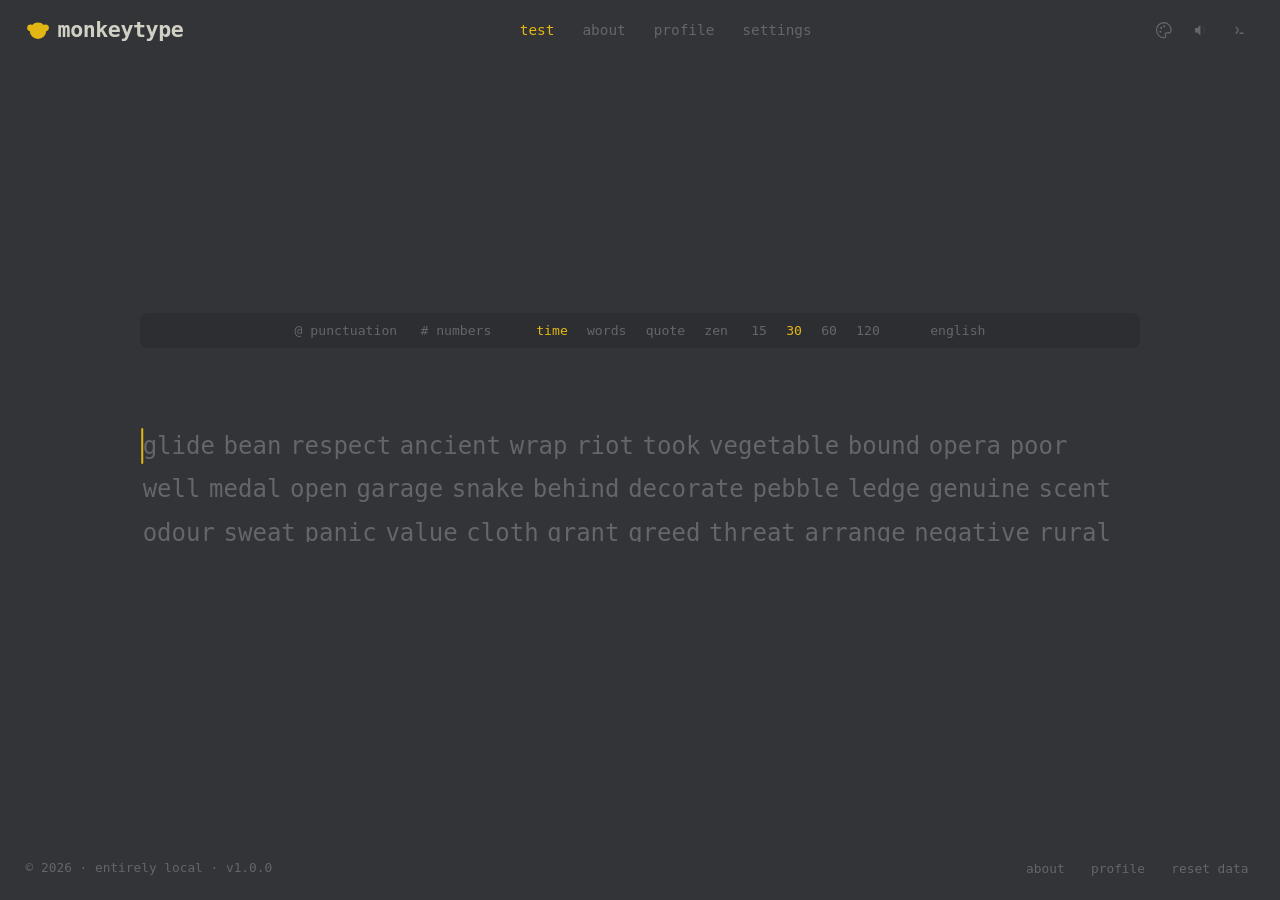
==== index.html @ 29231e20 "feat(ui): add page shell, styling, settings, profile and command line The HTML shell, the theme-driv" ====
<!DOCTYPE html>
<html lang="en">
<head>
<meta charset="utf-8">
<meta name="viewport" content="width=device-width, initial-scale=1">
<meta name="color-scheme" content="dark light">
<title>monkeytype</title>
<meta name="description" content="A fully local typing test: wpm, accuracy, quotes, zen mode, themes, charts and history. No network required.">
<link rel="icon" href="data:image/svg+xml,%3Csvg xmlns='http://www.w3.org/2000/svg' viewBox='0 0 32 32'%3E%3Ccircle cx='6' cy='13' r='4.5' fill='%23e2b714'/%3E%3Ccircle cx='26' cy='13' r='4.5' fill='%23e2b714'/%3E%3Ccircle cx='16' cy='17' r='11' fill='%23e2b714'/%3E%3Ccircle cx='12' cy='15' r='2.1' fill='%23323437'/%3E%3Ccircle cx='20' cy='15' r='2.1' fill='%23323437'/%3E%3Cpath d='M11 21q5 3 10 0' stroke='%23323437' stroke-width='1.8' fill='none' stroke-linecap='round'/%3E%3C/svg%3E">
<link rel="stylesheet" href="css/style.css">
</head>
<body data-page="test">

<!-- ============================== HEADER ============================== -->
<header id="top">
  <div class="nav-left">
    <a class="logo" data-nav="test" href="#test" aria-label="monkeytype home">
      <svg class="logo-icon" viewBox="0 0 32 32" aria-hidden="true">
        <circle cx="6" cy="13" r="4.5" fill="currentColor"/>
        <circle cx="26" cy="13" r="4.5" fill="currentColor"/>
        <circle cx="16" cy="17" r="11" fill="currentColor"/>
      </svg>
      <span class="logo-text">monkeytype</span>
    </a>
  </div>

  <nav class="nav-center" aria-label="main">
    <button class="nav-item" data-nav="test">test</button>
    <button class="nav-item" data-nav="about">about</button>
    <button class="nav-item" data-nav="profile">profile</button>
    <button class="nav-item" data-nav="settings">settings</button>
  </nav>

  <div class="nav-right">
    <button class="icon-button" id="themeButton" title="Theme">
      <svg viewBox="0 0 24 24" aria-hidden="true"><path d="M12 2a10 10 0 1 0 0 20 2 2 0 0 0 1.6-3.2 2 2 0 0 1 1.6-3.2H17a4 4 0 0 0 4-4 9.9 9.9 0 0 0-9-9.6Z" fill="none" stroke="currentColor" stroke-width="1.6"/><circle cx="8" cy="9" r="1.4" fill="currentColor"/><circle cx="12" cy="7" r="1.4" fill="currentColor"/><circle cx="7" cy="14" r="1.4" fill="currentColor"/></svg>
    </button>
    <button class="icon-button" id="soundButton" title="Sound">
      <svg viewBox="0 0 24 24" aria-hidden="true"><path d="M4 9v6h3l4 4V5L7 9H4Z" fill="currentColor"/><path class="sound-wave" d="M15 8.5a5 5 0 0 1 0 7" fill="none" stroke="currentColor" stroke-width="1.7" stroke-linecap="round"/></svg>
    </button>
    <button class="icon-button" id="commandButton" title="Command line (Esc)">
      <svg viewBox="0 0 24 24" aria-hidden="true"><path d="m8 8 3 4-3 4M13 16h4" fill="none" stroke="currentColor" stroke-width="1.7" stroke-linecap="round" stroke-linejoin="round"/></svg>
    </button>
  </div>
</header>

<main id="main">

  <!-- ============================== TEST ============================== -->
  <section class="page" data-page="test">
    <div id="typingTest">

      <div id="configBar">
        <div class="config-group" id="cg-punctuation">
          <button class="config-button" data-config="punctuation">@ punctuation</button>
        </div>
        <div class="config-group" id="cg-numbers">
          <button class="config-button" data-config="numbers"># numbers</button>
        </div>
        <div class="config-spacer"></div>
        <div class="config-group" id="cg-mode">
          <button class="config-button" data-mode="time">time</button>
          <button class="config-button" data-mode="words">words</button>
          <button class="config-button" data-mode="quote">quote</button>
          <button class="config-button" data-mode="zen">zen</button>
        </div>
        <div class="config-group" id="cg-values"></div>
        <div class="config-spacer"></div>
        <div class="config-group" id="cg-funbox"></div>
        <div class="config-group" id="cg-language"></div>
      </div>

      <div id="testArea">
        <div id="liveStats">
          <div class="live-stat" id="liveWpm"><span class="live-stat-value">0</span><span class="live-stat-label">wpm</span></div>
          <div class="live-stat" id="liveAcc"><span class="live-stat-value">100%</span><span class="live-stat-label">acc</span></div>
          <div class="live-stat" id="liveBurst"><span class="live-stat-value">0</span><span class="live-stat-label">burst</span></div>
          <div class="live-stat" id="liveTimer"><span class="live-stat-value">30</span><span class="live-stat-label">s</span></div>
        </div>

        <div id="wordsWrapper">
          <div id="words" aria-live="off"></div>
          <div id="caret" class="caret"></div>
          <div id="paceCaret" class="caret pace-caret"></div>
        </div>

        <div id="timerBar"><div id="timerBarFill"></div></div>

        <div id="outOfFocus" hidden>
          <button id="focusButton">Click here or press any key to focus</button>
        </div>

        <div id="result" hidden></div>
      </div>

      <div id="keymap" hidden></div>

      <div id="restartHint" hidden><span class="key">tab</span> + <span class="key">enter</span> &mdash; restart test</div>
    </div>
  </section>

  <!-- ============================== ABOUT ============================== -->
  <section class="page" data-page="about">
    <div class="page-content about">
      <h1>about</h1>
      <p>
        This is <strong>monkeytype local</strong> &mdash; a self-contained typing test that runs entirely on your
        machine. There is no server, no account, no analytics, no network request, and no build step. Open
        <code>index.html</code> and it works, offline, forever.
      </p>

      <h2>what it measures</h2>
      <ul>
        <li><strong>wpm</strong> &mdash; net words per minute: correctly typed characters (plus the spaces after fully correct words) divided by 5, divided by minutes elapsed. A word is only credited when every letter in it is right.</li>
        <li><strong>raw</strong> &mdash; every character you pressed, right or wrong, over the same period. The gap between raw and wpm is your error cost.</li>
        <li><strong>accuracy</strong> &mdash; correct keystrokes divided by all keystrokes. Fixing a mistake does not undo the wrong press, exactly like the real thing.</li>
        <li><strong>consistency</strong> &mdash; 1 minus the coefficient of variation of your per-second raw speed. High consistency means you held a steady pace instead of sprinting and stalling.</li>
        <li><strong>burst</strong> &mdash; your fastest one-second window.</li>
        <li><strong>characters</strong> &mdash; correct, incorrect, extra (typed past the end of a word) and missed (skipped by pressing space early).</li>
      </ul>

      <h2>modes</h2>
      <ul>
        <li><strong>time</strong> &mdash; 15, 30, 60 or 120 seconds; the clock decides when you stop.</li>
        <li><strong>words</strong> &mdash; 10, 25, 50, 100 or on-and-on; you stop when the last word is finished.</li>
        <li><strong>quote</strong> &mdash; short, medium or long passages, punctuation and capitals included.</li>
        <li><strong>zen</strong> &mdash; no word list at all. Type whatever you like and press <span class="key">enter</span> when you are done.</li>
      </ul>

      <h2>keyboard</h2>
      <table class="keys">
        <tr><td><span class="key">tab</span></td><td>restart the test, keeping your settings</td></tr>
        <tr><td><span class="key">tab</span> then <span class="key">enter</span></td><td>restart the test (the classic monkeytype gesture)</td></tr>
        <tr><td><span class="key">esc</span></td><td>open the command line</td></tr>
        <tr><td><span class="key">ctrl</span> + <span class="key">backspace</span></td><td>delete the whole current word</td></tr>
        <tr><td><span class="key">enter</span></td><td>next test, once a result is showing</td></tr>
      </table>

      <h2>privacy</h2>
      <p>
        Your results, personal bests and settings live in this browser's <code>localStorage</code>. Nothing is
        uploaded anywhere. Clearing site data for this page clears your history, which is the only way to
        "delete your account".
      </p>

      <h2>credits</h2>
      <p>
        Written from scratch as a homage to <a href="https://monkeytype.com" rel="noopener">monkeytype</a> by
        Miodec and contributors, whose design and metric definitions inspired every part of this. This project
        shares no code or assets with it. Word lists are drawn from common-English frequency data and code
        languages from language keywords; quotes are from public-domain authors; themes are recreations of
        well-known colour schemes.
      </p>
    </div>
  </section>

  <!-- ============================== SETTINGS ============================== -->
  <section class="page" data-page="settings">
    <div class="page-content">
      <div id="settingsContent"></div>
    </div>
  </section>

  <!-- ============================== PROFILE ============================== -->
  <section class="page" data-page="profile">
    <div class="page-content">
      <div id="profileContent"></div>
    </div>
  </section>

</main>

<footer id="bottom">
  <span class="footer-left">&copy; <span id="year"></span> &middot; entirely local &middot; v<span id="version"></span></span>
  <span class="footer-links">
    <button data-nav="about">about</button>
    <button data-nav="profile">profile</button>
    <button id="footerResetButton">reset data</button>
  </span>
</footer>

<!-- ============================== COMMAND LINE ============================== -->
<div id="commandPalette" hidden>
  <div class="palette-box">
    <input id="paletteInput" type="text" placeholder="type a command&hellip;" autocomplete="off" spellcheck="false">
    <div id="paletteList"></div>
  </div>
</div>

<div id="themeDropdown" hidden></div>
<div id="notification" hidden></div>
<input id="mobileInput" type="text" autocomplete="off" autocorrect="off" autocapitalize="off" spellcheck="false" aria-label="typing input" tabindex="-1">

<noscript>
  <p style="text-align:center;padding:3rem">This typing test needs JavaScript, which your browser has disabled.</p>
</noscript>

<script src="js/data/words.js"></script>
<script src="js/data/quotes.js"></script>
<script src="js/data/themes.js"></script>
<script src="js/keymap.js"></script>
<script src="js/config.js"></script>
<script src="js/sound.js"></script>
<script src="js/chart.js"></script>
<script src="js/typing.js"></script>
<script src="js/commands.js"></script>
<script src="js/ui.js"></script>
<script src="js/app.js"></script>
</body>
</html>
---- css/style.css ----
/* =====================================================================
   monkeytype local — stylesheet
   Everything is driven by the theme variables below. No external
   fonts or assets: the monospace stack resolves to fonts already on
   your machine.
   ===================================================================== */

:root {
  /* theme variables (overwritten by js/config.js) */
  --bg-color: #323437;
  --main-color: #e2b714;
  --caret-color: #e2b714;
  --sub-color: #646669;
  --sub-alt-color: #2c2e31;
  --text-color: #d1d0c5;
  --error-color: #ca4754;
  --error-extra-color: #7e2a33;
  --colorful-error-color: #ca4754;
  --colorful-error-extra-color: #7e2a33;

  /* sizing (overwritten by js/config.js) */
  --font-size: 1.5rem;
  --line-height: 2.4rem;
  --page-width: 1000px;
  --roundness: 0.5rem;

  --font-family: "Roboto Mono", "JetBrains Mono", "Cascadia Mono", "SF Mono",
    ui-monospace, Consolas, "Courier New", monospace;

  --transition: 0.125s ease;
  --shadow: 0 4px 16px rgba(0, 0, 0, 0.25);
}

* { box-sizing: border-box; }

[hidden] { display: none !important; }

html, body { height: 100%; }

body {
  margin: 0;
  background: var(--bg-color);
  color: var(--text-color);
  font-family: var(--font-family);
  font-size: 1rem;
  line-height: 1.5;
  display: flex;
  flex-direction: column;
  min-height: 100vh;
  overflow-x: hidden;
  transition: background var(--transition), color var(--transition);
  -webkit-tap-highlight-color: transparent;
}

button, input, textarea, select {
  font-family: inherit;
  font-size: inherit;
  color: inherit;
  background: none;
  border: none;
  outline: none;
}

button { cursor: pointer; }

a { color: var(--main-color); text-decoration: none; }
a:hover { text-decoration: underline; }

code {
  background: var(--sub-alt-color);
  padding: 0.1em 0.35em;
  border-radius: 0.3em;
  font-size: 0.9em;
}

::-webkit-scrollbar { width: 0.6rem; height: 0.6rem; }
::-webkit-scrollbar-track { background: var(--bg-color); }
::-webkit-scrollbar-thumb { background: var(--sub-alt-color); border-radius: 1rem; }
::-webkit-scrollbar-thumb:hover { background: var(--sub-color); }

.key {
  display: inline-block;
  background: var(--sub-alt-color);
  border-bottom: 2px solid var(--sub-color);
  border-radius: 0.3rem;
  padding: 0.05rem 0.4rem;
  font-size: 0.8em;
  color: var(--text-color);
  white-space: nowrap;
}

/* ============================== HEADER ============================== */

#top {
  display: flex;
  align-items: center;
  justify-content: space-between;
  gap: 1rem;
  padding: 0.9rem 1.6rem;
  flex-wrap: wrap;
  transition: opacity var(--transition);
}

.nav-left, .nav-right { display: flex; align-items: center; gap: 0.4rem; }
.nav-left { flex: 1 1 auto; }
.nav-right { flex: 1 1 auto; justify-content: flex-end; }

.nav-center {
  display: flex;
  align-items: center;
  gap: 0.35rem;
  flex: 0 0 auto;
}

.logo {
  display: flex;
  align-items: center;
  gap: 0.5rem;
  color: var(--text-color);
  font-size: 1.35rem;
  font-weight: 600;
  letter-spacing: -0.02em;
  user-select: none;
}
.logo:hover { text-decoration: none; opacity: 0.85; }
.logo-icon { width: 1.5rem; height: 1.5rem; color: var(--main-color); flex: none; }
.logo-text { line-height: 1; }
.logo:hover .logo-icon { transform: rotate(-8deg); transition: transform var(--transition); }

.nav-item {
  color: var(--sub-color);
  padding: 0.35rem 0.7rem;
  border-radius: var(--roundness);
  font-size: 0.9rem;
  transition: color var(--transition), background var(--transition);
  text-transform: lowercase;
}
.nav-item:hover { color: var(--text-color); }
.nav-item.active { color: var(--main-color); }
.nav-item.active:hover { color: var(--main-color); }

.icon-button {
  color: var(--sub-color);
  padding: 0.4rem;
  border-radius: var(--roundness);
  display: flex;
  align-items: center;
  transition: color var(--transition), background var(--transition);
}
.icon-button:hover { color: var(--text-color); background: var(--sub-alt-color); }
.icon-button.active { color: var(--main-color); }
.icon-button svg { width: 1.15rem; height: 1.15rem; display: block; }
#soundButton.active .sound-wave { opacity: 1; }
#soundButton .sound-wave { opacity: 0.25; transition: opacity var(--transition); }

/* ============================== LAYOUT ============================== */

#main {
  flex: 1 0 auto;
  display: flex;
  flex-direction: column;
  padding: 0 1.5rem;
}

.page { display: none; flex: 1 0 auto; flex-direction: column; }
.page.active { display: flex; }

.page-content {
  max-width: 55rem;
  margin: 0 auto;
  padding: 1rem 0 4rem;
  width: 100%;
}

#bottom {
  display: flex;
  align-items: center;
  justify-content: space-between;
  gap: 1rem;
  padding: 1rem 1.6rem 1.4rem;
  color: var(--sub-color);
  font-size: 0.8rem;
  flex-wrap: wrap;
  transition: opacity var(--transition);
}
.footer-links { display: flex; gap: 0.9rem; }
.footer-links button { color: var(--sub-color); transition: color var(--transition); }
.footer-links button:hover { color: var(--text-color); }

/* ============================== CONFIG BAR ============================== */

#typingTest {
  flex: 1 0 auto;
  display: flex;
  flex-direction: column;
  justify-content: center;
  max-width: var(--page-width);
  width: 100%;
  margin: 0 auto;
  padding-bottom: 2rem;
  transition: opacity var(--transition);
}

#configBar {
  display: flex;
  align-items: center;
  justify-content: center;
  flex-wrap: wrap;
  gap: 0.15rem 0.35rem;
  background: var(--sub-alt-color);
  border-radius: var(--roundness);
  padding: 0.35rem 0.6rem;
  margin-bottom: 2.5rem;
  font-size: 0.82rem;
  transition: opacity var(--transition), background var(--transition);
}

.config-group { display: flex; align-items: center; gap: 0.1rem; flex-wrap: wrap; }
.config-spacer { width: 1rem; }

.config-button {
  color: var(--sub-color);
  padding: 0.3rem 0.55rem;
  border-radius: calc(var(--roundness) * 0.7);
  transition: color var(--transition), background var(--transition);
  white-space: nowrap;
}
.config-button:hover { color: var(--text-color); }
.config-button.active { color: var(--main-color); }
.config-button.disabled { opacity: 0.4; cursor: default; }
.config-button.disabled:hover { color: var(--sub-color); }

/* ============================== TEST AREA ============================== */

#testArea {
  position: relative;
  min-height: calc(var(--line-height) * 3 + 3.4rem);
}

/* live stats ------------------------------------------------------- */

#liveStats {
  position: absolute;
  top: 0;
  left: 0;
  display: flex;
  align-items: baseline;
  gap: 1.1rem;
  color: var(--main-color);
  user-select: none;
  pointer-events: none;
  line-height: 1;
}
.live-stat { display: flex; flex-direction: column; }
.live-stat-value { font-size: 1.6rem; }
.live-stat-label { font-size: 0.7rem; color: var(--sub-color); }

/* words ------------------------------------------------------------ */

#wordsWrapper {
  position: relative;
  margin-top: 2.4rem;
  height: calc(var(--line-height) * 3);
  overflow: hidden;
  cursor: text;
}

#words {
  display: flex;
  flex-wrap: wrap;
  align-content: flex-start;
  font-size: var(--font-size);
  line-height: var(--line-height);
  transition: transform var(--transition);
  /* left bleed matching the line caret's own width, so the caret at x=0 sits
     in the gap in front of the letter instead of being clipped */
  padding-left: 0.11em;
}

#words.smooth-scroll { transition: transform 0.25s ease; }

.word {
  display: flex;
  margin-right: 0.6ch;
  border-bottom: 2px solid transparent;
  padding-bottom: 0.05em;
}

.word.error { border-bottom-color: var(--error-color); }
.word.error.colorful { border-bottom-color: var(--colorful-error-color); }

.letter {
  color: var(--sub-color);
  border-bottom: 2px solid transparent;
  transition: color 0.05s linear;
}

.letter.correct { color: var(--text-color); }
.letter.incorrect { color: var(--error-color); }
.letter.incorrect.extra { color: var(--error-extra-color); }
.letter.missed { color: var(--error-color); }
.colorful .letter.incorrect { color: var(--colorful-error-color); }
.colorful .letter.incorrect.extra { color: var(--colorful-error-extra-color); }
.colorful .letter.missed { color: var(--colorful-error-color); }

.flip-colors .letter.correct { color: var(--sub-color); }
.flip-colors .letter { color: var(--text-color); }
.flip-colors .letter.incorrect { color: var(--error-color); }

.hide-extra .letter.extra { display: none; }

/* highlight modes */
#words.hl-letter .word.active .letter.correct { color: var(--main-color); }
#words.hl-word .word.active .letter { color: var(--main-color); }
#words.hl-word .word.active .letter.incorrect { color: var(--error-color); }
#words.hl-next .word.active ~ .word { color: var(--text-color); }
#words.hl-next2 .word.active ~ .word, #words.hl-next2 .word.active + .word ~ .word { color: var(--text-color); }

.words-history .word.error { border-bottom: none; }

/* caret ------------------------------------------------------------ */

.caret {
  position: absolute;
  top: 0;
  left: 0;
  width: 0.11em;
  height: calc(var(--line-height) * 0.92);
  border-radius: 0.1em;
  background: var(--caret-color);
  transition: left 0.09s linear, top 0.09s linear, height 0.1s ease;
  pointer-events: none;
  z-index: 2;
  animation: caret-blink 1s steps(1) infinite;
}
.caret.typing { animation: none; }
.caret.smooth-off { transition: none; }

.caret.style-off { display: none; }
.caret.style-line {
  width: 0.11em;
  /* sit in the gap in front of the letter rather than on top of it; the block,
     outline and underline carets are meant to overlap the letter, so they
     are deliberately left alone */
  transform: translateX(-0.11em);
}
.caret.style-block {
  width: 0.6em;
  opacity: 0.55;
  border-radius: 0.06em;
}
.caret.style-outline {
  background: transparent;
  border: 0.11em solid var(--caret-color);
  width: 0.62em;
}
.caret.style-underline {
  background: transparent;
  border-bottom: 0.14em solid var(--caret-color);
  height: calc(var(--line-height) * 0.95);
  border-radius: 0;
}

@keyframes caret-blink {
  0%, 49% { opacity: 1; }
  50%, 100% { opacity: 0; }
}

.pace-caret {
  background: var(--sub-color);
  opacity: 0.65;
  animation: none;
  transition: none;
  display: none;
}
.pace-caret.shown { display: block; }

/* timer bar -------------------------------------------------------- */

#timerBar {
  height: 0.3rem;
  background: var(--sub-alt-color);
  border-radius: 1rem;
  margin-top: 1.6rem;
  overflow: hidden;
  display: none;
}
#timerBar.shown { display: block; }
#timerBarFill {
  height: 100%;
  width: 100%;
  background: var(--main-color);
  border-radius: 1rem;
  transition: width 0.25s linear;
}
#timerBar.sub .timer-fill { background: var(--sub-color); }

/* out of focus ----------------------------------------------------- */

#outOfFocus {
  position: absolute;
  inset: 0;
  display: flex;
  align-items: center;
  justify-content: center;
  z-index: 3;
}
#outOfFocus button {
  color: var(--sub-color);
  background: var(--bg-color);
  padding: 0.8rem 1.4rem;
  border-radius: var(--roundness);
  font-size: 0.9rem;
  transition: color var(--transition);
}
#outOfFocus button:hover { color: var(--text-color); }

/* ============================== RESULT ============================== */

#result {
  display: grid;
  grid-template-columns: minmax(20rem, 1fr) 1.35fr;
  gap: 2rem;
  align-items: start;
  margin-top: 1rem;
  width: 100%;
  animation: fade-in 0.25s ease;
}

@keyframes fade-in { from { opacity: 0; } to { opacity: 1; } }

.result-left { display: flex; flex-direction: column; gap: 0.4rem; }

.result-big { display: flex; align-items: flex-end; gap: 2rem; }
.result-big .stat-value { font-size: 4rem; line-height: 1; color: var(--main-color); }
.result-big .stat-label { font-size: 1rem; color: var(--sub-color); }

.result-small { display: flex; flex-wrap: wrap; gap: 1.4rem; margin-top: 0.6rem; }
.result-small .stat-value { font-size: 1.5rem; color: var(--text-color); }
.result-small .stat-label { font-size: 0.8rem; color: var(--sub-color); }

.result-pb {
  display: inline-flex;
  align-items: center;
  gap: 0.35rem;
  color: var(--main-color);
  font-size: 0.85rem;
  margin-top: 0.3rem;
}

.result-meta {
  color: var(--sub-color);
  font-size: 0.85rem;
  margin-top: 1rem;
  display: flex;
  flex-direction: column;
  gap: 0.2rem;
}
.result-meta b { color: var(--text-color); font-weight: 500; }

.result-buttons { display: flex; align-items: center; gap: 0.6rem; margin-top: 1.4rem; }

.button {
  display: inline-flex;
  align-items: center;
  gap: 0.45rem;
  background: var(--sub-alt-color);
  color: var(--text-color);
  padding: 0.6rem 1.1rem;
  border-radius: var(--roundness);
  transition: background var(--transition), color var(--transition);
}
.button:hover { background: var(--sub-color); color: var(--bg-color); }
.button.primary { color: var(--main-color); }
.button svg { width: 1rem; height: 1rem; }

.result-right { min-width: 0; display: flex; flex-direction: column; gap: 0.6rem; }

.chart-wrap { position: relative; width: 100%; }
.chart-wrap svg { display: block; width: 100%; height: auto; overflow: visible; }

.chart-tooltip {
  position: absolute;
  pointer-events: none;
  background: var(--bg-color);
  border: 1px solid var(--sub-alt-color);
  border-radius: 0.4rem;
  padding: 0.4rem 0.6rem;
  font-size: 0.75rem;
  color: var(--text-color);
  box-shadow: var(--shadow);
  transform: translate(-50%, -115%);
  white-space: nowrap;
  z-index: 5;
}
.chart-tooltip .t-row { display: flex; gap: 0.5rem; justify-content: space-between; }
.chart-tooltip .t-key { color: var(--sub-color); }

.chart-legend {
  display: flex;
  gap: 1rem;
  justify-content: center;
  color: var(--sub-color);
  font-size: 0.75rem;
  flex-wrap: wrap;
}
.chart-legend .swatch {
  display: inline-block;
  width: 0.7rem;
  height: 0.2rem;
  border-radius: 1rem;
  margin-right: 0.35rem;
  vertical-align: middle;
}

.words-history {
  margin-top: 1.5rem;
  grid-column: 1 / -1;
  color: var(--sub-color);
  font-size: 0.9rem;
  line-height: 1.8;
  word-break: break-word;
}
.words-history .w { margin-right: 0.5em; }
.words-history .w.bad { color: var(--error-color); }

/* ============================== KEYMAP ============================== */

#keymap {
  margin: 2.5rem auto 0;
  width: 100%;
  max-width: calc(var(--page-width) * 0.7);
  display: flex;
  flex-direction: column;
  gap: 0.3rem;
  align-items: center;
}

.keymap-row { display: flex; gap: 0.3rem; }

.keymap-key {
  position: relative;
  min-width: 2.4rem;
  height: 2.4rem;
  padding: 0 0.4rem;
  display: flex;
  align-items: center;
  justify-content: center;
  background: var(--sub-alt-color);
  color: var(--sub-color);
  border-radius: 0.35rem;
  font-size: 0.75rem;
  transition: background 0.08s linear, color 0.08s linear, transform 0.08s ease;
  user-select: none;
}
.keymap-key.wide { min-width: 3.6rem; }
.keymap-key.wider { min-width: 5rem; }
.keymap-key.space { min-width: 12rem; }
.keymap-key.active {
  background: var(--main-color);
  color: var(--bg-color);
  transform: translateY(1px);
}
.keymap-key.pressed-wrong { background: var(--error-color); color: var(--bg-color); }

#keymap.heat .keymap-key { color: transparent; }
#keymap.heat .keymap-key .heat-label {
  position: absolute;
  inset: 0;
  display: flex;
  align-items: center;
  justify-content: center;
  font-size: 0.7rem;
  color: var(--bg-color);
}
.keymap-key .heat-label { display: none; }
#keymap.heat .keymap-key .heat-label { display: flex; }

/* ============================== SETTINGS ============================== */

.settings-group { margin-bottom: 2.6rem; }
.settings-group > h2 {
  font-size: 1.05rem;
  color: var(--sub-color);
  font-weight: 500;
  margin: 0 0 1rem;
  text-transform: lowercase;
  padding-bottom: 0.5rem;
  border-bottom: 1px solid var(--sub-alt-color);
}

.setting {
  display: grid;
  grid-template-columns: 1fr auto;
  gap: 0.4rem 1.5rem;
  align-items: center;
  padding: 0.85rem 0;
  border-bottom: 1px solid var(--sub-alt-color);
}
.setting:last-child { border-bottom: none; }

.setting-name { color: var(--text-color); font-size: 0.95rem; }
.setting-description { color: var(--sub-color); font-size: 0.8rem; grid-column: 1; margin-top: -0.1rem; }
.setting-control { grid-row: 1 / span 2; grid-column: 2; display: flex; align-items: center; gap: 0.5rem; justify-content: flex-end; flex-wrap: wrap; }

.setting-control .option {
  color: var(--sub-color);
  padding: 0.3rem 0.6rem;
  border-radius: 0.35rem;
  transition: color var(--transition), background var(--transition);
  font-size: 0.85rem;
  white-space: nowrap;
}
.setting-control .option:hover { color: var(--text-color); background: var(--sub-alt-color); }
.setting-control .option.active { color: var(--main-color); }

.toggle {
  width: 3.1rem;
  height: 1.6rem;
  border-radius: 1rem;
  background: var(--sub-alt-color);
  padding: 0.2rem;
  display: flex;
  align-items: center;
  transition: background var(--transition);
}
.toggle .knob {
  width: 1.2rem;
  height: 1.2rem;
  border-radius: 50%;
  background: var(--sub-color);
  transition: transform var(--transition), background var(--transition);
}
.toggle.on { background: var(--main-color); }
.toggle.on .knob { transform: translateX(1.5rem); background: var(--bg-color); }

input[type="range"] {
  -webkit-appearance: none;
  appearance: none;
  width: 10rem;
  height: 1.4rem;
  background: transparent;
  cursor: pointer;
}
input[type="range"]::-webkit-slider-runnable-track {
  height: 0.35rem;
  background: var(--sub-alt-color);
  border-radius: 1rem;
}
input[type="range"]::-webkit-slider-thumb {
  -webkit-appearance: none;
  appearance: none;
  width: 1.1rem;
  height: 1.1rem;
  margin-top: -0.375rem;
  border-radius: 50%;
  background: var(--main-color);
}
input[type="range"]::-moz-range-track {
  height: 0.35rem;
  background: var(--sub-alt-color);
  border-radius: 1rem;
}
input[type="range"]::-moz-range-thumb {
  width: 1.1rem;
  height: 1.1rem;
  border: none;
  border-radius: 50%;
  background: var(--main-color);
}
.range-value { color: var(--text-color); font-size: 0.85rem; min-width: 2.6rem; text-align: right; }

.text-input {
  background: var(--sub-alt-color);
  border-radius: 0.35rem;
  padding: 0.4rem 0.7rem;
  color: var(--text-color);
  font-size: 0.85rem;
  min-width: 11rem;
}
.text-input:focus { box-shadow: 0 0 0 2px var(--main-color); }

.danger-button { color: var(--error-color); }
.danger-button:hover { background: var(--error-color); color: var(--bg-color); }

/* ============================== DROPDOWN ============================== */

#themeDropdown {
  position: absolute;
  z-index: 40;
  background: var(--bg-color);
  border: 1px solid var(--sub-alt-color);
  border-radius: var(--roundness);
  box-shadow: var(--shadow);
  padding: 0.5rem;
  max-height: 24rem;
  overflow-y: auto;
  width: 20rem;
}

.dropdown-search {
  width: 100%;
  background: var(--sub-alt-color);
  border-radius: 0.35rem;
  padding: 0.45rem 0.7rem;
  margin-bottom: 0.5rem;
  color: var(--text-color);
  font-size: 0.85rem;
}

.dropdown-list { display: grid; grid-template-columns: 1fr 1fr; gap: 0.35rem; }
.dropdown-item {
  display: flex;
  align-items: center;
  gap: 0.5rem;
  padding: 0.4rem 0.5rem;
  border-radius: 0.35rem;
  color: var(--sub-color);
  font-size: 0.85rem;
  transition: background var(--transition), color var(--transition);
  text-align: left;
}
.dropdown-item:hover, .dropdown-item.hovered { background: var(--sub-alt-color); color: var(--text-color); }
.dropdown-item.active { color: var(--main-color); }
.swatch-dots { display: flex; gap: 2px; flex: none; }
.swatch-dots i { width: 0.45rem; height: 0.45rem; border-radius: 50%; display: block; }
.dropdown-item .label { overflow: hidden; text-overflow: ellipsis; white-space: nowrap; }

/* ============================== COMMAND LINE ============================== */

#commandPalette {
  position: fixed;
  inset: 0;
  z-index: 100;
  background: rgba(0, 0, 0, 0.6);
  display: flex;
  align-items: flex-start;
  justify-content: center;
  padding: 12vh 1rem 1rem;
  animation: fade-in 0.12s ease;
}

.palette-box {
  width: 100%;
  max-width: 40rem;
  background: var(--bg-color);
  border-radius: var(--roundness);
  box-shadow: var(--shadow);
  overflow: hidden;
  display: flex;
  flex-direction: column;
  max-height: 70vh;
}

#paletteInput {
  width: 100%;
  padding: 0.9rem 1.1rem;
  color: var(--text-color);
  background: var(--sub-alt-color);
  font-size: 1rem;
}

#paletteList { overflow-y: auto; padding: 0.4rem; }

.palette-item {
  display: flex;
  align-items: center;
  gap: 0.7rem;
  width: 100%;
  text-align: left;
  padding: 0.6rem 0.8rem;
  border-radius: 0.35rem;
  color: var(--sub-color);
  font-size: 0.9rem;
  transition: background var(--transition), color var(--transition);
}
.palette-item.selected { background: var(--sub-alt-color); color: var(--text-color); }
.palette-item .pico { color: var(--main-color); flex: none; display: flex; }
.palette-item .pico svg { width: 1rem; height: 1rem; }
.palette-item .pname { color: var(--text-color); }
.palette-item .phint { margin-left: auto; color: var(--sub-color); font-size: 0.78rem; }
.palette-item mark { background: none; color: var(--main-color); }
.palette-empty { padding: 1rem; color: var(--sub-color); text-align: center; font-size: 0.85rem; }

/* ============================== PROFILE ============================== */

.profile-cards {
  display: grid;
  grid-template-columns: repeat(auto-fit, minmax(9rem, 1fr));
  gap: 1rem;
  margin-bottom: 2.5rem;
}
.profile-card {
  background: var(--sub-alt-color);
  border-radius: var(--roundness);
  padding: 1rem 1.1rem;
}
.profile-card .pc-label { color: var(--sub-color); font-size: 0.78rem; }
.profile-card .pc-value { color: var(--main-color); font-size: 1.6rem; line-height: 1.3; }

.profile-section { margin-bottom: 2.5rem; }
.profile-section h2 {
  font-size: 1.05rem;
  color: var(--sub-color);
  font-weight: 500;
  margin: 0 0 1rem;
  padding-bottom: 0.5rem;
  border-bottom: 1px solid var(--sub-alt-color);
  text-transform: lowercase;
}

.result-table { width: 100%; border-collapse: collapse; font-size: 0.85rem; }
.result-table th {
  text-align: left;
  color: var(--sub-color);
  font-weight: 500;
  padding: 0.5rem 0.6rem;
  border-bottom: 1px solid var(--sub-alt-color);
  font-size: 0.78rem;
}
.result-table td { padding: 0.5rem 0.6rem; border-bottom: 1px solid var(--sub-alt-color); color: var(--text-color); }
.result-table tr:hover td { background: var(--sub-alt-color); }
.result-table .num { text-align: right; }
.result-table .best { color: var(--main-color); }
.empty-note { color: var(--sub-color); font-size: 0.9rem; padding: 1rem 0; }

/* ============================== ABOUT ============================== */

.about h1 { font-size: 1.5rem; color: var(--main-color); margin: 0.5rem 0 1.2rem; font-weight: 600; }
.about h2 { font-size: 1.05rem; color: var(--text-color); margin: 2rem 0 0.7rem; font-weight: 500; }
.about p { color: var(--sub-color); line-height: 1.7; margin: 0 0 1rem; }
.about ul { color: var(--sub-color); line-height: 1.7; padding-left: 1.2rem; margin: 0 0 1rem; }
.about li { margin-bottom: 0.35rem; }
.about strong { color: var(--text-color); font-weight: 500; }
.about table.keys { width: 100%; border-collapse: collapse; font-size: 0.9rem; }
.about table.keys td { padding: 0.45rem 0.5rem; border-bottom: 1px solid var(--sub-alt-color); color: var(--sub-color); }
.about table.keys td:first-child { width: 12rem; color: var(--text-color); }

/* ============================== NOTIFICATION ============================== */

#notification {
  position: fixed;
  left: 50%;
  bottom: 2rem;
  transform: translateX(-50%);
  background: var(--sub-alt-color);
  color: var(--text-color);
  padding: 0.7rem 1.2rem;
  border-radius: var(--roundness);
  box-shadow: var(--shadow);
  z-index: 200;
  font-size: 0.85rem;
  max-width: 80vw;
  animation: toast-in 0.2s ease;
}
@keyframes toast-in { from { opacity: 0; transform: translate(-50%, 0.6rem); } to { opacity: 1; transform: translate(-50%, 0); } }

/* ============================== RESTART HINT ============================== */

#restartHint {
  text-align: center;
  color: var(--sub-color);
  font-size: 0.85rem;
  margin-top: 1.5rem;
}

/* ============================== FOCUS MODE ============================== */

body.focus-mode.typing #top,
body.focus-mode.typing #bottom,
body.focus-mode.typing #configBar,
body.focus-mode.typing #keymap {
  opacity: 0.12;
}
body.focus-mode.typing #top:hover,
body.focus-mode.typing #bottom:hover,
body.focus-mode.typing #configBar:hover {
  opacity: 1;
}

/* ============================== MOBILE INPUT ============================== */

#mobileInput {
  position: fixed;
  opacity: 0;
  pointer-events: none;
  width: 1px;
  height: 1px;
  top: 50%;
  left: -100px;
}

/* ============================== RESPONSIVE ============================== */

@media (max-width: 900px) {
  #result { grid-template-columns: 1fr; }
  .result-big .stat-value { font-size: 3rem; }
  #liveStats { position: static; margin-bottom: 0.5rem; }
  #wordsWrapper { margin-top: 0; height: calc(var(--line-height) * 2); }
}

@media (max-width: 640px) {
  :root { --font-size: 1.15rem; --line-height: 1.9rem; }
  #top { padding: 0.7rem 1rem; }
  #main { padding: 0 0.8rem; }
  .nav-center { order: 3; width: 100%; justify-content: center; }
  #configBar { font-size: 0.75rem; margin-bottom: 1.5rem; }
  .dropdown-list { grid-template-columns: 1fr; }
  #themeDropdown { width: calc(100vw - 2rem); }
  .setting { grid-template-columns: 1fr; }
  .setting-control { grid-row: auto; grid-column: 1; justify-content: flex-start; }
  .keymap-key.space { min-width: 6rem; }
  #keymap { display: none !important; }
}

@media (prefers-reduced-motion: reduce) {
  * { animation-duration: 0.01ms !important; transition-duration: 0.01ms !important; }
}
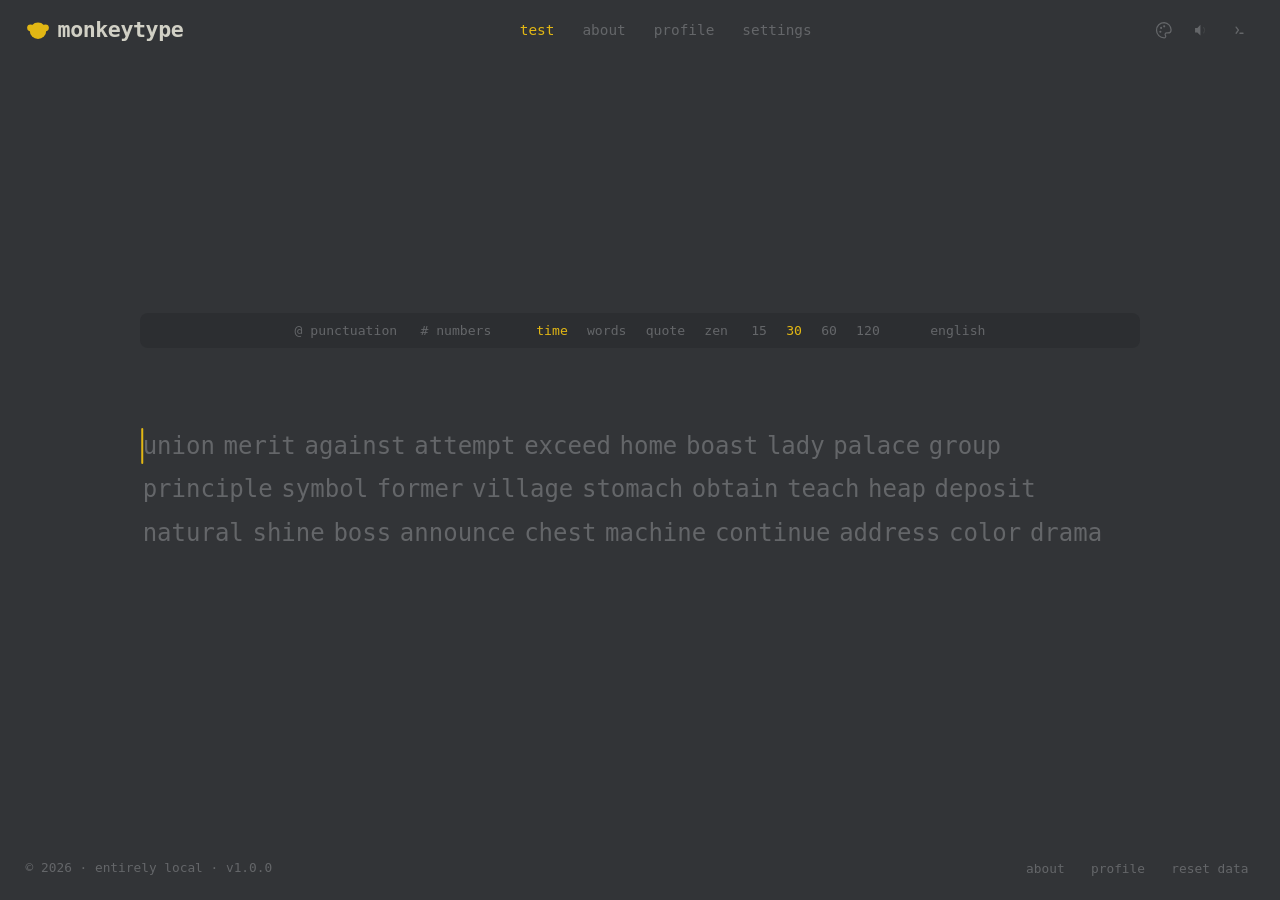
==== commit 36009022: "feat: mobile support improvements" ====
--- a/index.html
+++ b/index.html
@@ -2,7 +2,7 @@
 <html lang="en">
 <head>
 <meta charset="utf-8">
-<meta name="viewport" content="width=device-width, initial-scale=1">
+<meta name="viewport" content="width=device-width, initial-scale=1, maximum-scale=1, viewport-fit=cover">
 <meta name="color-scheme" content="dark light">
 <title>monkeytype</title>
 <meta name="description" content="A fully local typing test: wpm, accuracy, quotes, zen mode, themes, charts and history. No network required.">
@@ -189,7 +189,7 @@
 
 <div id="themeDropdown" hidden></div>
 <div id="notification" hidden></div>
-<input id="mobileInput" type="text" autocomplete="off" autocorrect="off" autocapitalize="off" spellcheck="false" aria-label="typing input" tabindex="-1">
+<input id="mobileInput" type="text" inputmode="text" enterkeyhint="enter" autocomplete="off" autocorrect="off" autocapitalize="none" spellcheck="false" aria-label="typing input" tabindex="-1">
 
 <noscript>
   <p style="text-align:center;padding:3rem">This typing test needs JavaScript, which your browser has disabled.</p>
@@ -206,5 +206,6 @@
 <script src="js/commands.js"></script>
 <script src="js/ui.js"></script>
 <script src="js/app.js"></script>
+
 </body>
 </html>
--- a/css/style.css
+++ b/css/style.css
@@ -35,7 +35,9 @@
 
 [hidden] { display: none !important; }
 
-html, body { height: 100%; }
+html { height: 100%; }
+body { min-height: 100vh; min-height: var(--app-height, 100vh); height: auto; touch-action: manipulation; }
+body { overscroll-behavior-y: contain; }
 
 body {
   margin: 0;
@@ -694,7 +696,11 @@
   box-shadow: var(--shadow);
   padding: 0.5rem;
   max-height: 24rem;
+  /* Only ever scroll vertically. Setting overflow-y on its own makes overflow-x
+     compute to auto as well, which is what put a horizontal bar under the theme
+     list whenever a long theme name was one pixel too wide. */
   overflow-y: auto;
+  overflow-x: hidden;
   width: 20rem;
 }
 
@@ -708,9 +714,13 @@
   font-size: 0.85rem;
 }
 
-.dropdown-list { display: grid; grid-template-columns: 1fr 1fr; gap: 0.35rem; }
+/* minmax(0, 1fr) rather than 1fr: a bare 1fr track has an automatic minimum of
+   min-content, so a long theme name would widen the column past the dropdown
+   instead of eliding. */
+.dropdown-list { display: grid; grid-template-columns: repeat(2, minmax(0, 1fr)); gap: 0.35rem; }
 .dropdown-item {
   display: flex;
+  min-width: 0;
   align-items: center;
   gap: 0.5rem;
   padding: 0.4rem 0.5rem;
@@ -724,7 +734,7 @@
 .dropdown-item.active { color: var(--main-color); }
 .swatch-dots { display: flex; gap: 2px; flex: none; }
 .swatch-dots i { width: 0.45rem; height: 0.45rem; border-radius: 50%; display: block; }
-.dropdown-item .label { overflow: hidden; text-overflow: ellipsis; white-space: nowrap; }
+.dropdown-item .label { min-width: 0; overflow: hidden; text-overflow: ellipsis; white-space: nowrap; }
 
 /* ============================== COMMAND LINE ============================== */
 
@@ -760,7 +770,8 @@
   font-size: 1rem;
 }
 
-#paletteList { overflow-y: auto; padding: 0.4rem; }
+/* same reasoning as #themeDropdown: one axis only, so no stray horizontal bar */
+#paletteList { overflow-y: auto; overflow-x: hidden; padding: 0.4rem; }
 
 .palette-item {
   display: flex;
@@ -888,6 +899,9 @@
   height: 1px;
   top: 50%;
   left: -100px;
+  font-size: 16px;
+  -webkit-user-select: text;
+  user-select: text;
 }
 
 /* ============================== RESPONSIVE ============================== */
@@ -896,21 +910,57 @@
   #result { grid-template-columns: 1fr; }
   .result-big .stat-value { font-size: 3rem; }
   #liveStats { position: static; margin-bottom: 0.5rem; }
-  #wordsWrapper { margin-top: 0; height: calc(var(--line-height) * 2); }
+  #wordsWrapper { margin-top: 0; height: calc(var(--line-height) * 3); }
+  .result-buttons { flex-wrap: wrap; }
+  .result-buttons .button { flex: 1 1 10rem; justify-content: center; }
 }
 
 @media (max-width: 640px) {
   :root { --font-size: 1.15rem; --line-height: 1.9rem; }
-  #top { padding: 0.7rem 1rem; }
-  #main { padding: 0 0.8rem; }
-  .nav-center { order: 3; width: 100%; justify-content: center; }
-  #configBar { font-size: 0.75rem; margin-bottom: 1.5rem; }
-  .dropdown-list { grid-template-columns: 1fr; }
-  #themeDropdown { width: calc(100vw - 2rem); }
+  #top { padding: 0.6rem 0.8rem; gap: 0.5rem; }
+  #main { padding: 0 0.6rem; }
+  .nav-center { order: 3; width: 100%; justify-content: center; flex-wrap: wrap; }
+  .logo-text { font-size: 1.1rem; }
+  #configBar { font-size: 0.72rem; margin-bottom: 1rem; padding: 0.3rem 0.5rem; gap: 0.1rem 0.2rem; }
+  .config-button { padding: 0.25rem 0.4rem; }
+  .config-spacer { width: 0.4rem; }
+  .dropdown-list { grid-template-columns: minmax(0, 1fr); }
+  #themeDropdown { width: calc(100vw - 1.5rem); }
   .setting { grid-template-columns: 1fr; }
   .setting-control { grid-row: auto; grid-column: 1; justify-content: flex-start; }
   .keymap-key.space { min-width: 6rem; }
   #keymap { display: none !important; }
+  #typingTest { justify-content: flex-start; padding-top: 0.5rem; }
+  #testArea { min-height: 0; }
+  #main { justify-content: flex-start; }
+  input, textarea, select { font-size: 16px; }
+  .text-input { min-width: 0; width: 100%; }
+  input[type="range"] { width: 100%; }
+  .range-value { min-width: 2rem; }
+  .result-table { display: block; overflow-x: auto; -webkit-overflow-scrolling: touch; }
+  #notification { top: 1rem; bottom: auto; left: 50%; transform: translateX(-50%); }
+  #outOfFocus button { padding: 1rem 1.6rem; font-size: 1rem; }
+  body.focus-mode.typing #top,
+  body.focus-mode.typing #bottom,
+  body.focus-mode.typing #configBar,
+  body.focus-mode.typing #keymap { opacity: 1; }
+}
+
+@media (max-width: 420px) {
+  :root { --font-size: 1.05rem; --line-height: 1.75rem; }
+  #liveStats { gap: 0.7rem; }
+  .live-stat-value { font-size: 1.3rem; }
+  .result-big .stat-value { font-size: 2.4rem; }
+  .nav-item { padding: 0.3rem 0.5rem; font-size: 0.8rem; }
+}
+
+@media (pointer: coarse) {
+  body { -webkit-tap-highlight-color: transparent; }
+  button { min-height: 2.4rem; }
+  #top, #bottom { padding-left: max(0.8rem, env(safe-area-inset-left)); padding-right: max(0.8rem, env(safe-area-inset-right)); }
+  #main { padding-left: max(0.6rem, env(safe-area-inset-left)); padding-right: max(0.6rem, env(safe-area-inset-right)); }
+  #bottom { padding-bottom: max(1rem, env(safe-area-inset-bottom)); }
+  #notification { padding-left: max(0.7rem, env(safe-area-inset-left)); padding-right: max(0.7rem, env(safe-area-inset-right)); }
 }
 
 @media (prefers-reduced-motion: reduce) {
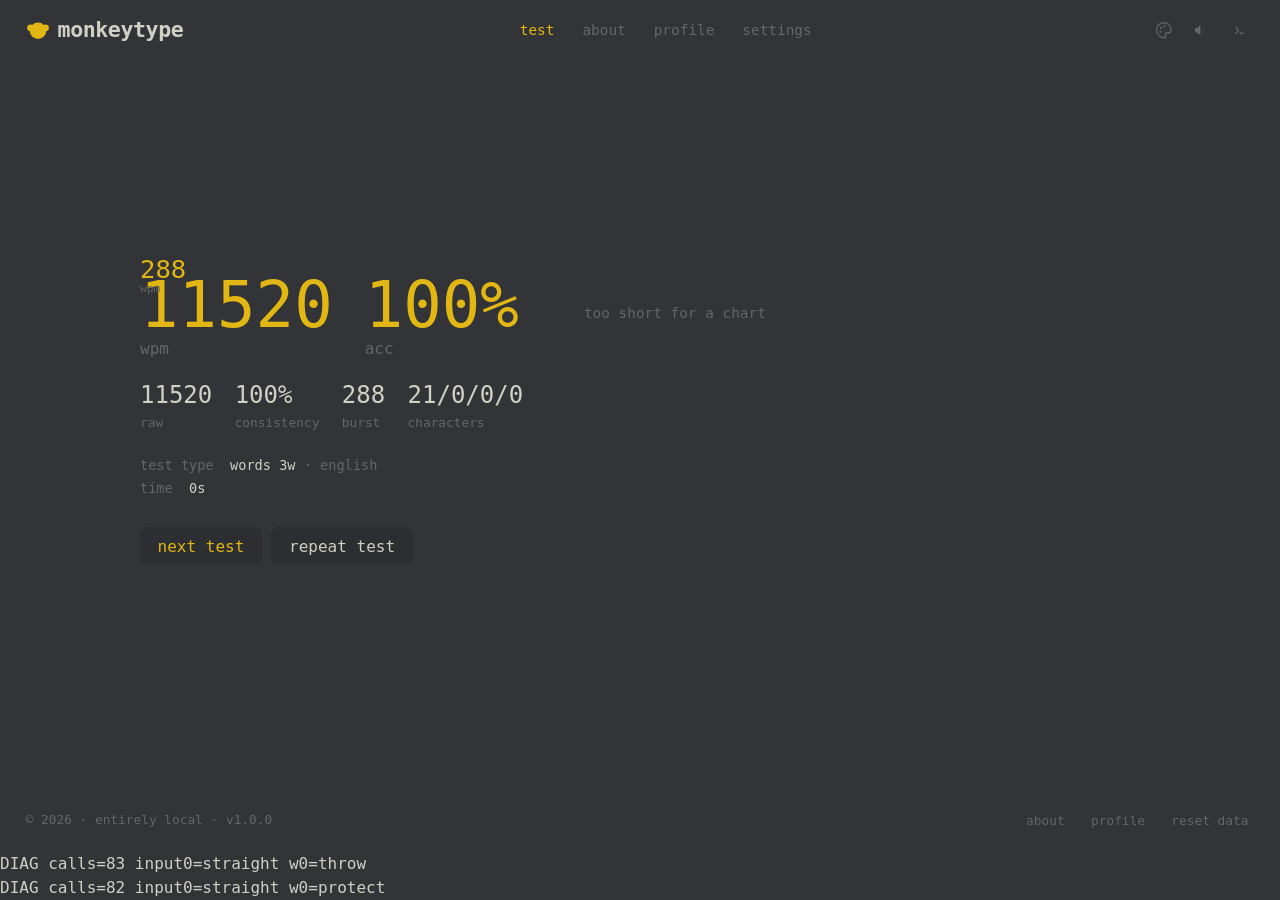
==== commit ce0f916f: "fix: blur focused button on test load so typing works after Next test" ====
--- a/index.html
+++ b/index.html
@@ -206,6 +206,128 @@
 <script src="js/commands.js"></script>
 <script src="js/ui.js"></script>
 <script src="js/app.js"></script>
+<script>
+  setTimeout(function(){
+    var T=MT.Typing;
+    var calls=0;
+    var orig=T.typeChar;
+    T.typeChar=function(ch){ calls++; orig.call(T,ch); };
+    T.nextTest();
+    var w=T.words[0];
+    document.dispatchEvent(new KeyboardEvent("keydown",{key:w[0],bubbles:true,cancelable:true}));
+    setTimeout(function(){
+      var d=document.createElement("div"); d.id="diag";
+      d.textContent="DIAG calls="+calls+" input0="+ (T.input[0]?T.input[0].join(""):"")+" w0="+w;
+      document.body.appendChild(d);
+    },100);
+  }, 1000);
+</script>
+<script>
+  setTimeout(function(){
+    var T=MT.Typing;
+    var calls=0;
+    var orig=T.typeChar;
+    T.typeChar=function(ch){ calls++; orig.call(T,ch); };
+    T.nextTest();
+    var w=T.words[0];
+    document.dispatchEvent(new KeyboardEvent("keydown",{key:w[0],bubbles:true,cancelable:true}));
+    setTimeout(function(){
+      var d=document.createElement("div"); d.id="diag";
+      d.textContent="DIAG calls="+calls+" input0="+ (T.input[0]?T.input[0].join(""):"")+" w0="+w;
+      document.body.appendChild(d);
+    },100);
+  }, 1000);
+</script>
+<script>
+  function typeWord(w){ for (var i=0;i<w.length;i++) document.dispatchEvent(new KeyboardEvent("keydown",{key:w[i],bubbles:true,cancelable:true})); document.dispatchEvent(new KeyboardEvent("keydown",{key:" ",bubbles:true,cancelable:true})); }
+  setTimeout(function(){
+    var T=MT.Typing;
+    var calls=0;
+    var orig=T.typeChar;
+    T.typeChar=function(ch){ calls++; orig.call(T,ch); };
+    MT.Config.set("mode","words"); MT.Config.set("words",3); T.load(false);
+    for (var i=0;i<T.words.length;i++) typeWord(T.words[i]);
+    setTimeout(function(){
+      var btn=document.getElementById("resultNext");
+      if (btn) btn.click();
+      setTimeout(function(){
+        var w=T.words[0];
+        document.dispatchEvent(new KeyboardEvent("keydown",{key:w[0],bubbles:true,cancelable:true}));
+        setTimeout(function(){
+          var d=document.createElement("div"); d.id="diag";
+          d.textContent="DIAG calls="+calls+" active="+T.activeIndex+" input0="+ (T.input[0]?T.input[0].join(""):"")+" finished="+T.finished;
+          document.body.appendChild(d);
+        },100);
+      }, 500);
+    }, 500);
+  }, 1000);
+</script>
+<script>
+  function typeWord(w){ for (var i=0;i<w.length;i++) document.dispatchEvent(new KeyboardEvent("keydown",{key:w[i],bubbles:true,cancelable:true})); document.dispatchEvent(new KeyboardEvent("keydown",{key:" ",bubbles:true,cancelable:true})); }
+  setTimeout(function(){
+    var T=MT.Typing;
+    var calls=0;
+    var orig=T.typeChar;
+    T.typeChar=function(ch){ calls++; orig.call(T,ch); };
+    MT.Config.set("mode","words"); MT.Config.set("words",3); T.load(false);
+    for (var i=0;i<T.words.length;i++) typeWord(T.words[i]);
+    setTimeout(function(){
+      var btn=document.getElementById("resultNext");
+      if (btn) btn.click();
+      setTimeout(function(){
+        var w=T.words[0];
+        document.dispatchEvent(new KeyboardEvent("keydown",{key:w[0],bubbles:true,cancelable:true}));
+        setTimeout(function(){
+          var d=document.createElement("div"); d.id="diag";
+          d.textContent="DIAG calls="+calls+" active="+T.activeIndex+" input0="+ (T.input[0]?T.input[0].join(""):"")+" finished="+T.finished;
+          document.body.appendChild(d);
+        },100);
+      }, 500);
+    }, 500);
+  }, 1000);
+</script>
+<script>
+  function typeWord(w){ for (var i=0;i<w.length;i++) document.dispatchEvent(new KeyboardEvent("keydown",{key:w[i],bubbles:true,cancelable:true})); document.dispatchEvent(new KeyboardEvent("keydown",{key:" ",bubbles:true,cancelable:true})); }
+  setTimeout(function(){
+    var T=MT.Typing;
+    // finish first words test quickly: set mode words 3
+    MT.Config.set("mode","words"); MT.Config.set("words",3); T.load(false);
+    for (var i=0;i<T.words.length;i++) typeWord(T.words[i]);
+    setTimeout(function(){
+      var btn=document.getElementById("resultNext");
+      if (btn) btn.click();
+      setTimeout(function(){
+        // type first 2 chars of first word
+        var w=T.words[0];
+        for (var i=0;i<2;i++) document.dispatchEvent(new KeyboardEvent("keydown",{key:w[i],bubbles:true,cancelable:true}));
+        var d=document.createElement("div"); d.id="diag";
+        d.textContent="DIAG afterNext finished="+T.finished+" active="+T.activeIndex+" input0="+ (T.input[0]?T.input[0].join(""):"")+" words0="+T.words[0];
+        document.body.appendChild(d);
+      }, 500);
+    }, 500);
+  }, 1000);
+</script>
+<script>
+  function typeWord(w){ for (var i=0;i<w.length;i++) document.dispatchEvent(new KeyboardEvent("keydown",{key:w[i],bubbles:true,cancelable:true})); document.dispatchEvent(new KeyboardEvent("keydown",{key:" ",bubbles:true,cancelable:true})); }
+  setTimeout(function(){
+    var T=MT.Typing;
+    // finish first words test quickly: set mode words 3
+    MT.Config.set("mode","words"); MT.Config.set("words",3); T.load(false);
+    for (var i=0;i<T.words.length;i++) typeWord(T.words[i]);
+    setTimeout(function(){
+      var btn=document.getElementById("resultNext");
+      if (btn) btn.click();
+      setTimeout(function(){
+        // type first 2 chars of first word
+        var w=T.words[0];
+        for (var i=0;i<2;i++) document.dispatchEvent(new KeyboardEvent("keydown",{key:w[i],bubbles:true,cancelable:true}));
+        var d=document.createElement("div"); d.id="diag";
+        d.textContent="DIAG afterNext finished="+T.finished+" active="+T.activeIndex+" input0="+ (T.input[0]?T.input[0].join(""):"")+" words0="+T.words[0];
+        document.body.appendChild(d);
+      }, 500);
+    }, 500);
+  }, 1000);
+</script>
 
 </body>
 </html>
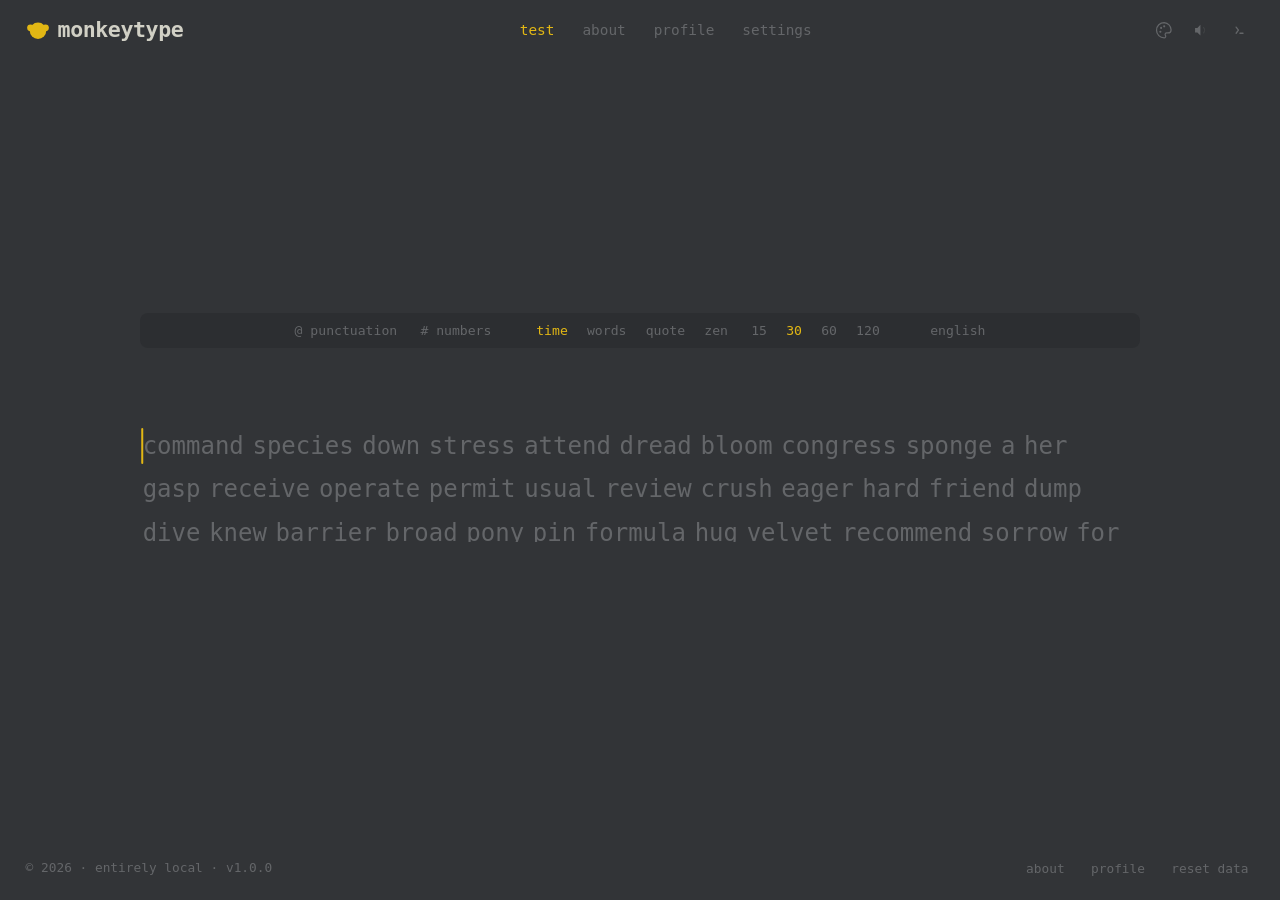
==== commit 382bf013: "fix: remove leftover debug scripts from index.html and guard the suite against their return Six inli" ====
--- a/index.html
+++ b/index.html
@@ -206,128 +206,6 @@
 <script src="js/commands.js"></script>
 <script src="js/ui.js"></script>
 <script src="js/app.js"></script>
-<script>
-  setTimeout(function(){
-    var T=MT.Typing;
-    var calls=0;
-    var orig=T.typeChar;
-    T.typeChar=function(ch){ calls++; orig.call(T,ch); };
-    T.nextTest();
-    var w=T.words[0];
-    document.dispatchEvent(new KeyboardEvent("keydown",{key:w[0],bubbles:true,cancelable:true}));
-    setTimeout(function(){
-      var d=document.createElement("div"); d.id="diag";
-      d.textContent="DIAG calls="+calls+" input0="+ (T.input[0]?T.input[0].join(""):"")+" w0="+w;
-      document.body.appendChild(d);
-    },100);
-  }, 1000);
-</script>
-<script>
-  setTimeout(function(){
-    var T=MT.Typing;
-    var calls=0;
-    var orig=T.typeChar;
-    T.typeChar=function(ch){ calls++; orig.call(T,ch); };
-    T.nextTest();
-    var w=T.words[0];
-    document.dispatchEvent(new KeyboardEvent("keydown",{key:w[0],bubbles:true,cancelable:true}));
-    setTimeout(function(){
-      var d=document.createElement("div"); d.id="diag";
-      d.textContent="DIAG calls="+calls+" input0="+ (T.input[0]?T.input[0].join(""):"")+" w0="+w;
-      document.body.appendChild(d);
-    },100);
-  }, 1000);
-</script>
-<script>
-  function typeWord(w){ for (var i=0;i<w.length;i++) document.dispatchEvent(new KeyboardEvent("keydown",{key:w[i],bubbles:true,cancelable:true})); document.dispatchEvent(new KeyboardEvent("keydown",{key:" ",bubbles:true,cancelable:true})); }
-  setTimeout(function(){
-    var T=MT.Typing;
-    var calls=0;
-    var orig=T.typeChar;
-    T.typeChar=function(ch){ calls++; orig.call(T,ch); };
-    MT.Config.set("mode","words"); MT.Config.set("words",3); T.load(false);
-    for (var i=0;i<T.words.length;i++) typeWord(T.words[i]);
-    setTimeout(function(){
-      var btn=document.getElementById("resultNext");
-      if (btn) btn.click();
-      setTimeout(function(){
-        var w=T.words[0];
-        document.dispatchEvent(new KeyboardEvent("keydown",{key:w[0],bubbles:true,cancelable:true}));
-        setTimeout(function(){
-          var d=document.createElement("div"); d.id="diag";
-          d.textContent="DIAG calls="+calls+" active="+T.activeIndex+" input0="+ (T.input[0]?T.input[0].join(""):"")+" finished="+T.finished;
-          document.body.appendChild(d);
-        },100);
-      }, 500);
-    }, 500);
-  }, 1000);
-</script>
-<script>
-  function typeWord(w){ for (var i=0;i<w.length;i++) document.dispatchEvent(new KeyboardEvent("keydown",{key:w[i],bubbles:true,cancelable:true})); document.dispatchEvent(new KeyboardEvent("keydown",{key:" ",bubbles:true,cancelable:true})); }
-  setTimeout(function(){
-    var T=MT.Typing;
-    var calls=0;
-    var orig=T.typeChar;
-    T.typeChar=function(ch){ calls++; orig.call(T,ch); };
-    MT.Config.set("mode","words"); MT.Config.set("words",3); T.load(false);
-    for (var i=0;i<T.words.length;i++) typeWord(T.words[i]);
-    setTimeout(function(){
-      var btn=document.getElementById("resultNext");
-      if (btn) btn.click();
-      setTimeout(function(){
-        var w=T.words[0];
-        document.dispatchEvent(new KeyboardEvent("keydown",{key:w[0],bubbles:true,cancelable:true}));
-        setTimeout(function(){
-          var d=document.createElement("div"); d.id="diag";
-          d.textContent="DIAG calls="+calls+" active="+T.activeIndex+" input0="+ (T.input[0]?T.input[0].join(""):"")+" finished="+T.finished;
-          document.body.appendChild(d);
-        },100);
-      }, 500);
-    }, 500);
-  }, 1000);
-</script>
-<script>
-  function typeWord(w){ for (var i=0;i<w.length;i++) document.dispatchEvent(new KeyboardEvent("keydown",{key:w[i],bubbles:true,cancelable:true})); document.dispatchEvent(new KeyboardEvent("keydown",{key:" ",bubbles:true,cancelable:true})); }
-  setTimeout(function(){
-    var T=MT.Typing;
-    // finish first words test quickly: set mode words 3
-    MT.Config.set("mode","words"); MT.Config.set("words",3); T.load(false);
-    for (var i=0;i<T.words.length;i++) typeWord(T.words[i]);
-    setTimeout(function(){
-      var btn=document.getElementById("resultNext");
-      if (btn) btn.click();
-      setTimeout(function(){
-        // type first 2 chars of first word
-        var w=T.words[0];
-        for (var i=0;i<2;i++) document.dispatchEvent(new KeyboardEvent("keydown",{key:w[i],bubbles:true,cancelable:true}));
-        var d=document.createElement("div"); d.id="diag";
-        d.textContent="DIAG afterNext finished="+T.finished+" active="+T.activeIndex+" input0="+ (T.input[0]?T.input[0].join(""):"")+" words0="+T.words[0];
-        document.body.appendChild(d);
-      }, 500);
-    }, 500);
-  }, 1000);
-</script>
-<script>
-  function typeWord(w){ for (var i=0;i<w.length;i++) document.dispatchEvent(new KeyboardEvent("keydown",{key:w[i],bubbles:true,cancelable:true})); document.dispatchEvent(new KeyboardEvent("keydown",{key:" ",bubbles:true,cancelable:true})); }
-  setTimeout(function(){
-    var T=MT.Typing;
-    // finish first words test quickly: set mode words 3
-    MT.Config.set("mode","words"); MT.Config.set("words",3); T.load(false);
-    for (var i=0;i<T.words.length;i++) typeWord(T.words[i]);
-    setTimeout(function(){
-      var btn=document.getElementById("resultNext");
-      if (btn) btn.click();
-      setTimeout(function(){
-        // type first 2 chars of first word
-        var w=T.words[0];
-        for (var i=0;i<2;i++) document.dispatchEvent(new KeyboardEvent("keydown",{key:w[i],bubbles:true,cancelable:true}));
-        var d=document.createElement("div"); d.id="diag";
-        d.textContent="DIAG afterNext finished="+T.finished+" active="+T.activeIndex+" input0="+ (T.input[0]?T.input[0].join(""):"")+" words0="+T.words[0];
-        document.body.appendChild(d);
-      }, 500);
-    }, 500);
-  }, 1000);
-</script>
 
 </body>
 </html>
